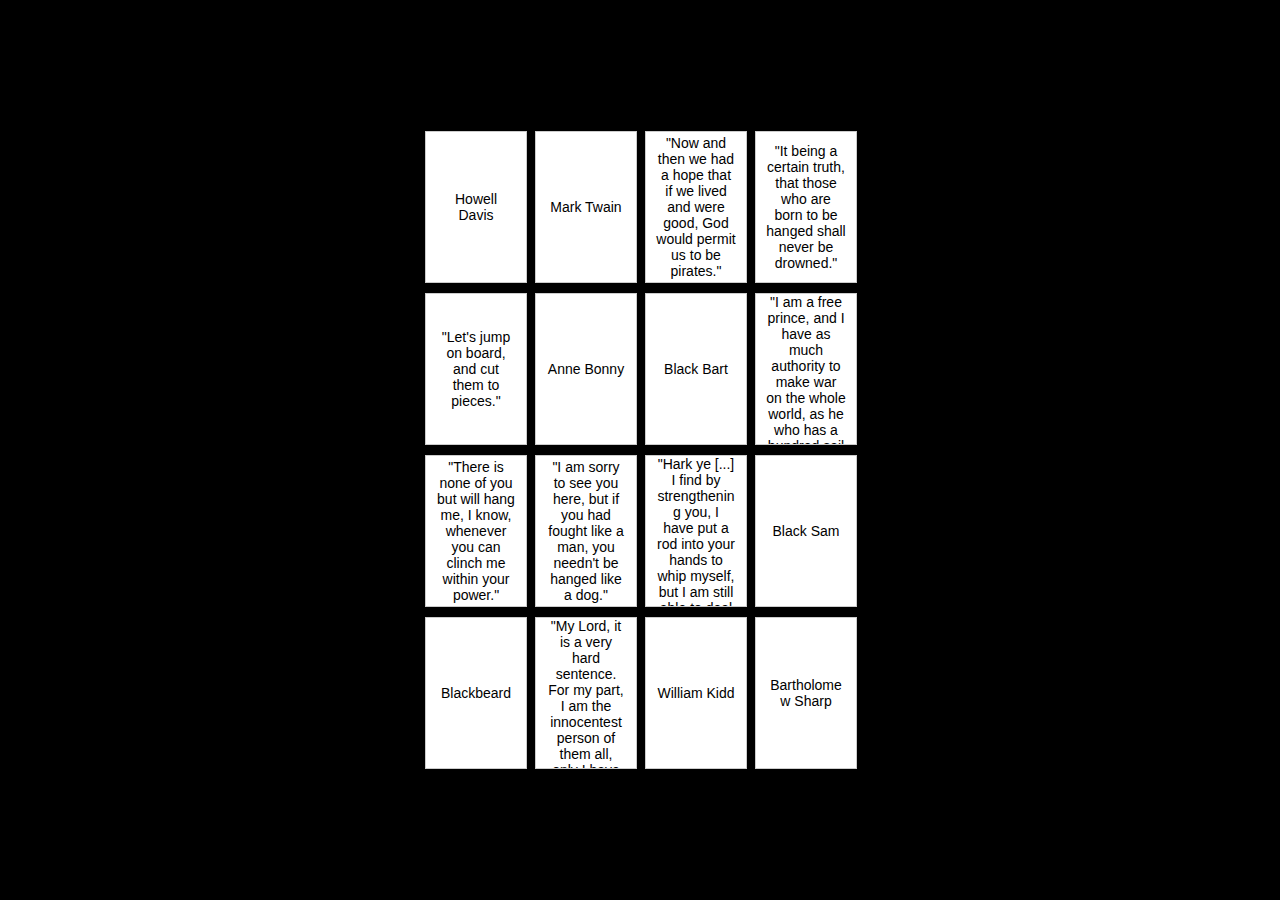
==== docs/game/index.html @ 30954444 "Progress!" ====
<!DOCTYPE html>
<html lang="en">
<head>
    <meta charset="UTF-8">
    <meta name="viewport" content="width=device-width, initial-scale=1.0">
    <title>Card Matching Game</title>
    <link rel="stylesheet" href="./style.css">
</head>
<body>
    <div id="game-board"></div>
    <script src="./script.js"></script>
</body>
</html>
---- docs/game/style.css ----
/*
i 
hate
css
*/
body {
    display: flex;
    justify-content: center;
    align-items: center;
    height: 100vh;
    background-color: #000; /* Changed to black */
    margin: 0;
    font-family: 'Arial', sans-serif;
    color: #fff; /* Changed to white */
}

.container {
    text-align: center;
}

h1 {
    font-size: 2.5em;
    color: #fff; /* Changed to white */
    margin-bottom: 20px;
}

p {
    font-size: 1.2em;
    color: #fff; /* Changed to white */
    margin-bottom: 40px;
}

button {
    padding: 10px 20px;
    font-size: 1em;
    color: #fff;
    background-color: #007bff;
    border: none;
    border-radius: 5px;
    cursor: pointer;
    transition: background-color 0.3s;
}

button:hover {
    background-color: #0056b3;
}

#game-board {
    display: grid;
    grid-template-columns: repeat(4, 100px);
    grid-gap: 10px;
    justify-content: center;
}

.card {
    width: 100px;
    height: 150px;
    background-color: #fff;
    border: 1px solid #ccc;
    color: #000;
    display: flex;
    justify-content: center;
    align-items: center;
    font-size: 14px;
    cursor: pointer;
    position: relative;
    transition: transform 0.3s, background-color 0.3s;
    text-align: center;
    overflow: hidden;
}

.card-text {
    padding: 10px;
    font-size: 14px;
    word-wrap: break-word;
    overflow-y: auto;
    text-overflow: ellipsis;
    white-space: normal;
    max-height: 100%;
}

.card.selected {
    background-color: #ffeb3b;
    transform: scale(1.1);
}

.card.matched {
    background-color: #4caf50;
    cursor: not-allowed;
    transform: scale(1);
}

.card.mismatch {
    background-color: #f44336;
}
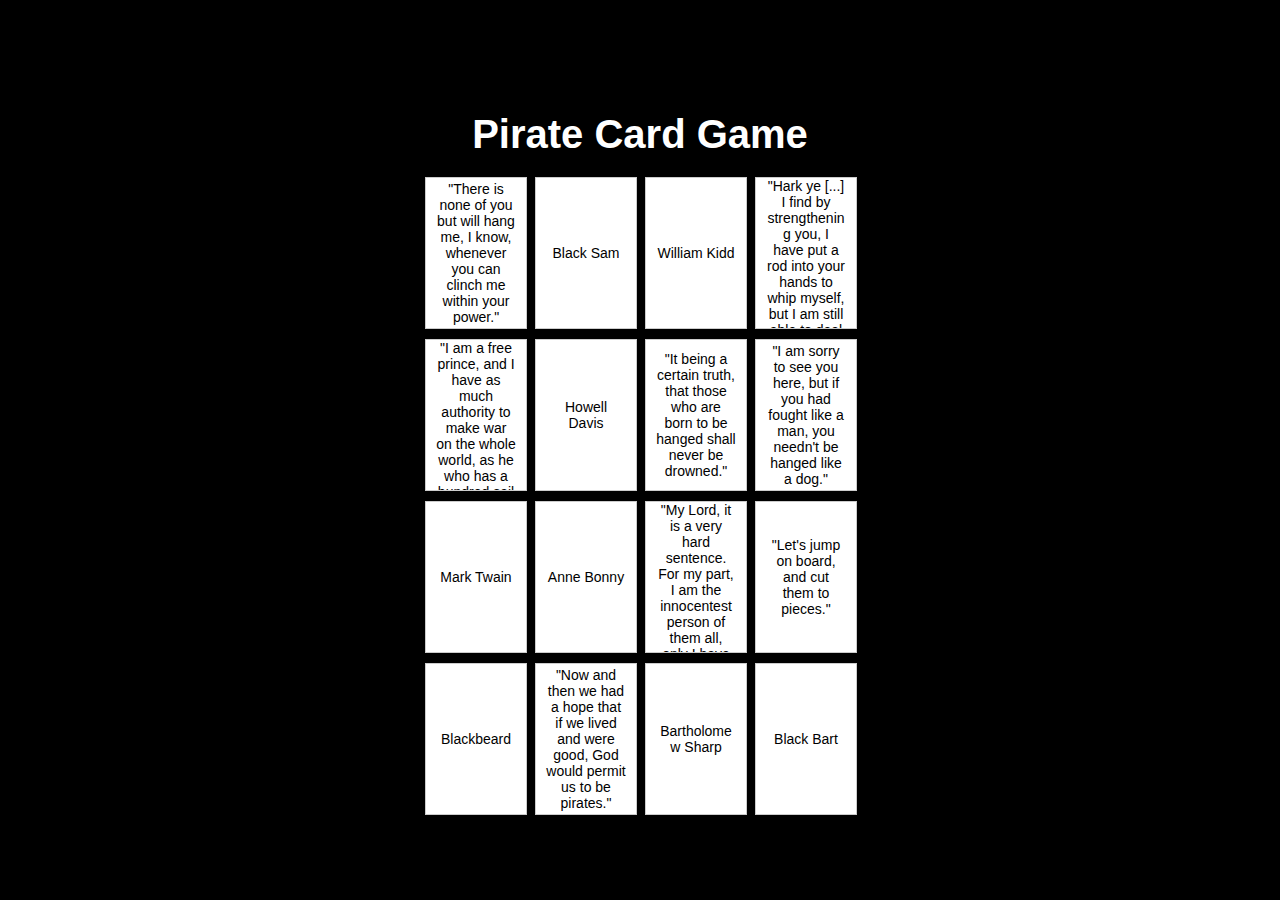
==== commit cc19d4dd: "Card improvements!" ====
--- a/docs/game/index.html
+++ b/docs/game/index.html
@@ -3,11 +3,18 @@
 <head>
     <meta charset="UTF-8">
     <meta name="viewport" content="width=device-width, initial-scale=1.0">
-    <title>Card Matching Game</title>
-    <link rel="stylesheet" href="./style.css">
+    <title>Pirate Card Game</title>
+    <link rel="stylesheet" href="style.css">
 </head>
 <body>
-    <div id="game-board"></div>
-    <script src="./script.js"></script>
+    <div class="container">
+        <h1>Pirate Card Game</h1>
+        <div id="game-board"></div>
+    </div>
+    <div id="end-screen" class="end-screen">
+        <div id="end-message" class="end-message"></div>
+        <button id="restart-game">Restart Game</button>
+    </div>
+    <script src="script.js"></script>
 </body>
 </html>--- a/docs/game/style.css
+++ b/docs/game/style.css
@@ -3,6 +3,7 @@
 hate
 css
 */
+
 body {
     display: flex;
     justify-content: center;
@@ -92,4 +93,24 @@
 
 .card.mismatch {
     background-color: #f44336;
+}
+
+.end-screen {
+    display: none;
+    position: fixed;
+    top: 0;
+    left: 0;
+    width: 100%;
+    height: 100%;
+    background-color: rgba(0, 0, 0, 0.8);
+    justify-content: center;
+    align-items: center;
+    flex-direction: column;
+    color: #fff;
+    text-align: center;
+}
+
+.end-message {
+    font-size: 2em;
+    margin-bottom: 20px;
 }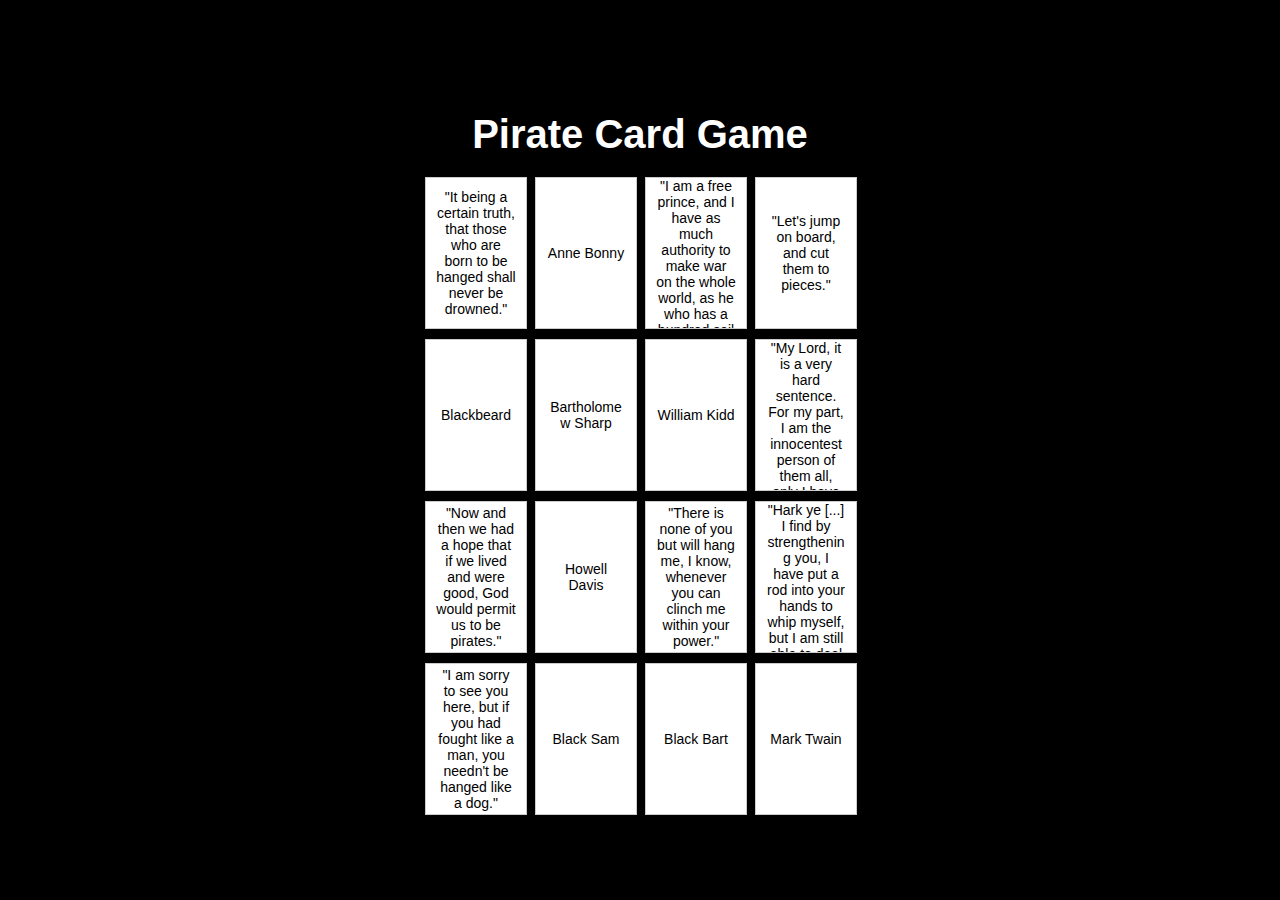
==== commit 7e49c0a7: "Fake Secrets and formatting" ====
--- a/docs/game/index.html
+++ b/docs/game/index.html
@@ -1,20 +1,22 @@
+<!-- @format -->
+
 <!DOCTYPE html>
 <html lang="en">
-<head>
-    <meta charset="UTF-8">
-    <meta name="viewport" content="width=device-width, initial-scale=1.0">
-    <title>Pirate Card Game</title>
-    <link rel="stylesheet" href="style.css">
-</head>
-<body>
-    <div class="container">
-        <h1>Pirate Card Game</h1>
-        <div id="game-board"></div>
-    </div>
-    <div id="end-screen" class="end-screen">
-        <div id="end-message" class="end-message"></div>
-        <button id="restart-game">Restart Game</button>
-    </div>
-    <script src="script.js"></script>
-</body>
-</html>+	<head>
+		<meta charset="UTF-8" />
+		<meta name="viewport" content="width=device-width, initial-scale=1.0" />
+		<title>Pirate Card Game</title>
+		<link rel="stylesheet" href="style.css" />
+	</head>
+	<body>
+		<div class="container">
+			<h1>Pirate Card Game</h1>
+			<div id="game-board"></div>
+		</div>
+		<div id="end-screen" class="end-screen">
+			<div id="end-message" class="end-message"></div>
+			<button id="restart-game">Restart Game</button>
+		</div>
+		<script src="script.js"></script>
+	</body>
+</html>
--- a/docs/game/style.css
+++ b/docs/game/style.css
@@ -9,10 +9,12 @@
     justify-content: center;
     align-items: center;
     height: 100vh;
-    background-color: #000; /* Changed to black */
+    background-color: #000;
+    /* Changed to black */
     margin: 0;
     font-family: 'Arial', sans-serif;
-    color: #fff; /* Changed to white */
+    color: #fff;
+    /* Changed to white */
 }
 
 .container {
@@ -21,13 +23,15 @@
 
 h1 {
     font-size: 2.5em;
-    color: #fff; /* Changed to white */
+    color: #fff;
+    /* Changed to white */
     margin-bottom: 20px;
 }
 
 p {
     font-size: 1.2em;
-    color: #fff; /* Changed to white */
+    color: #fff;
+    /* Changed to white */
     margin-bottom: 40px;
 }
 
